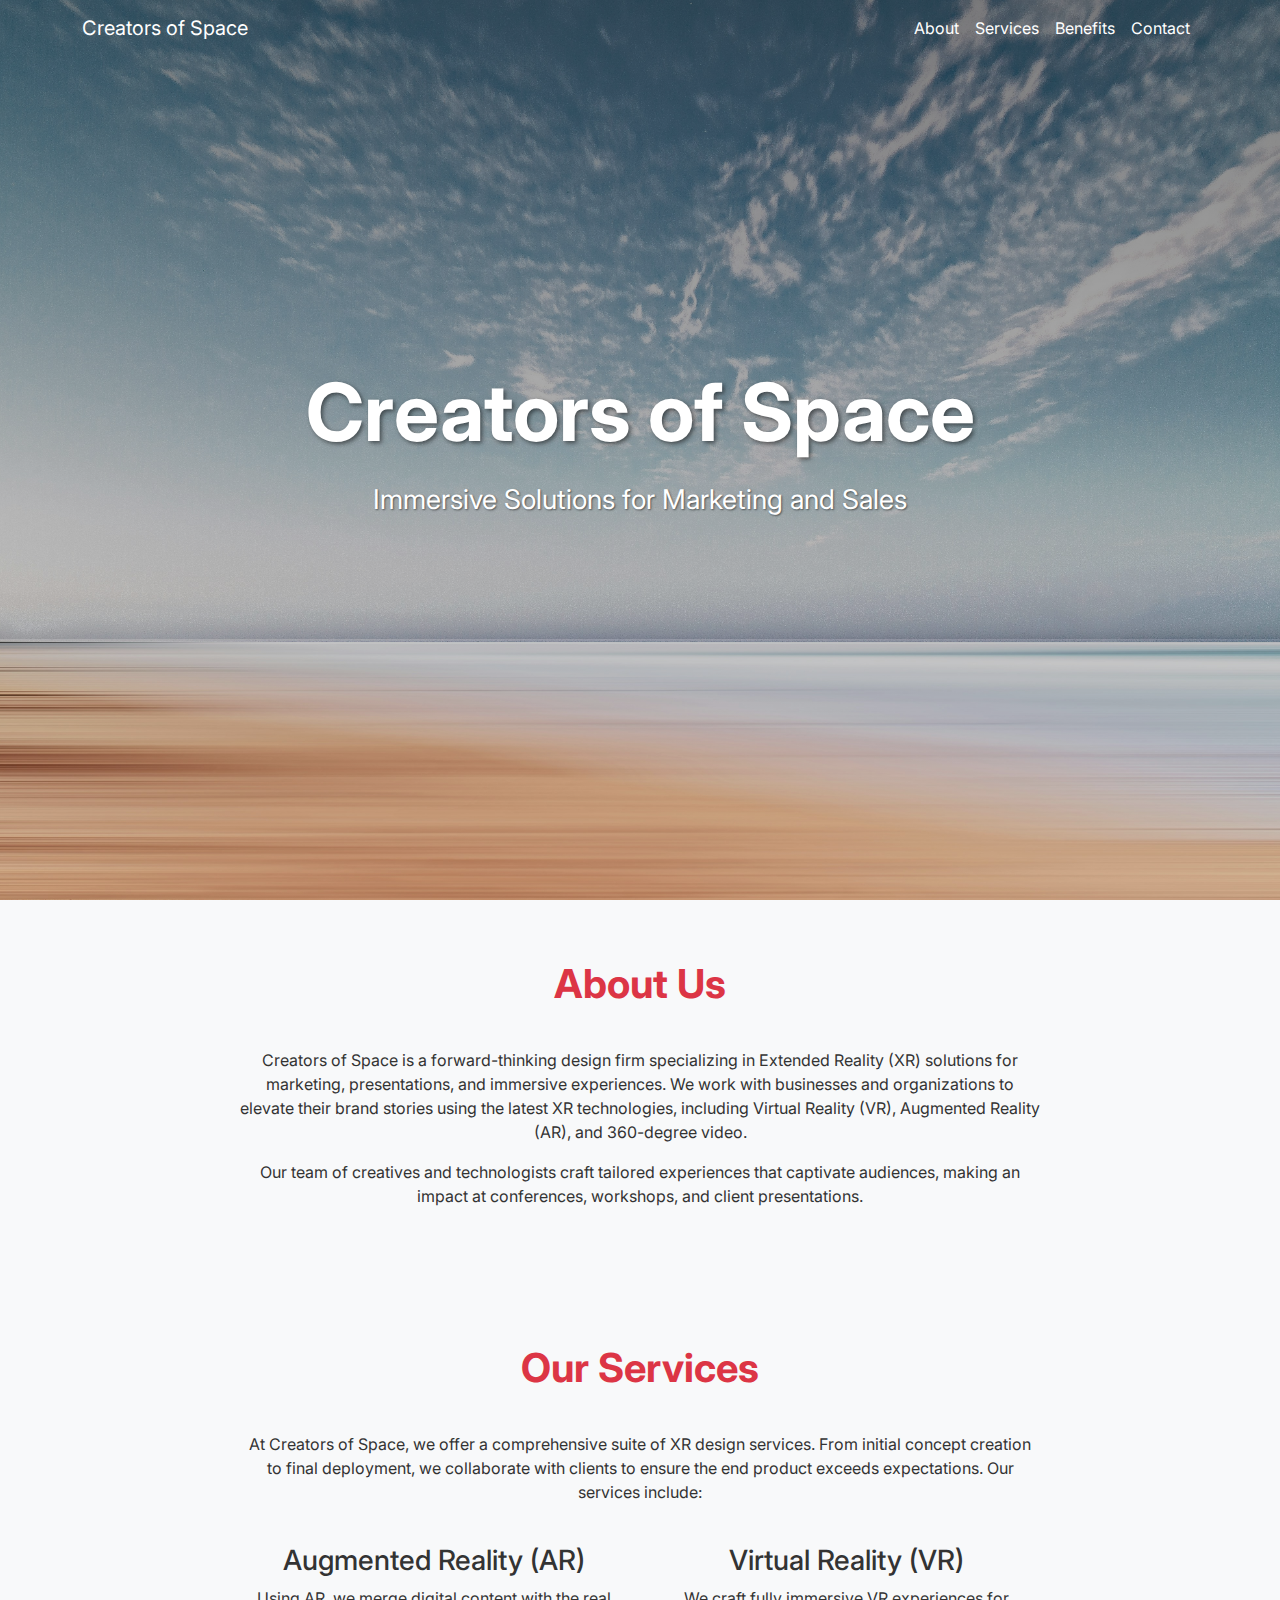
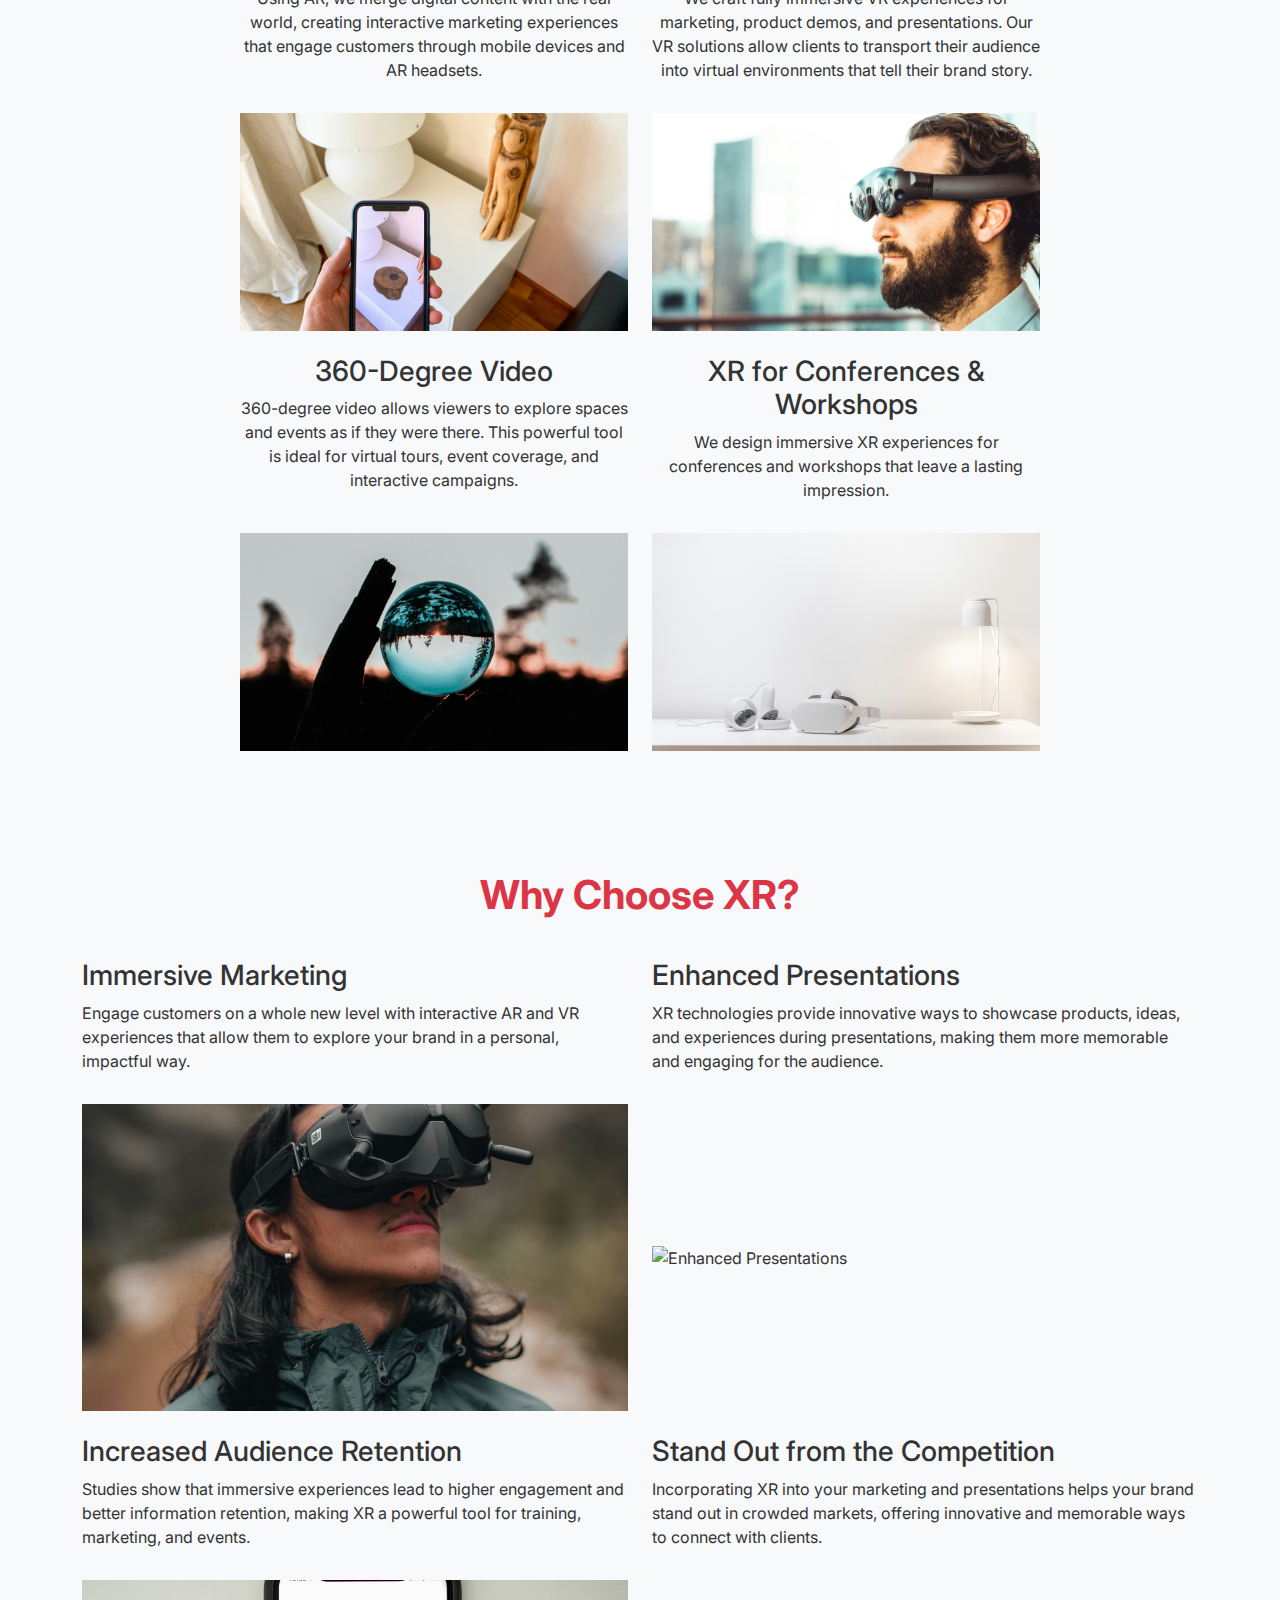
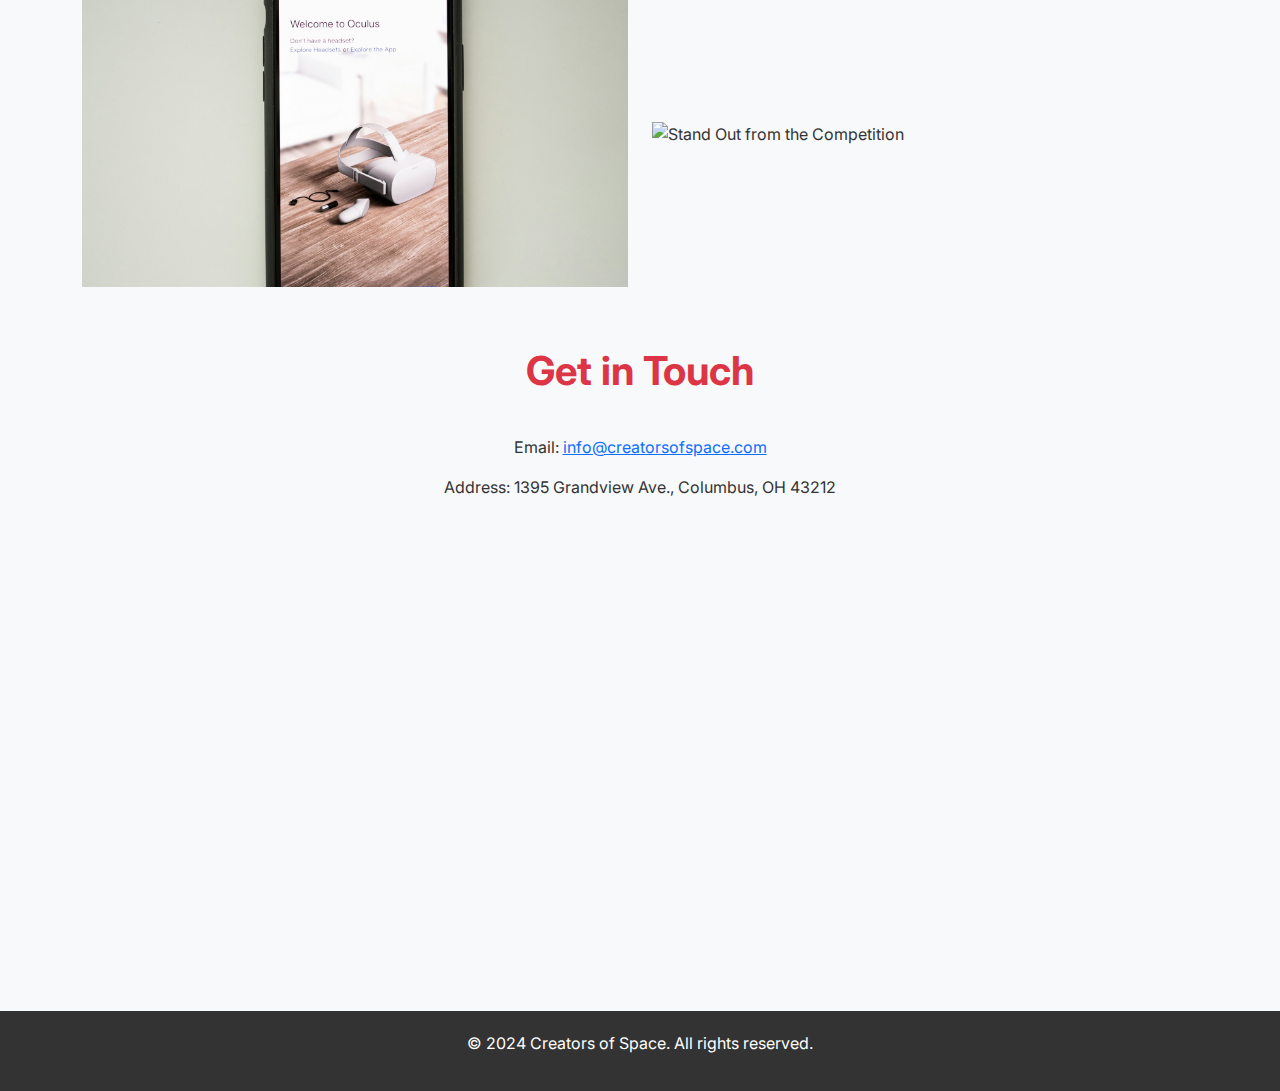
==== backup/index.html @ 9110cb1d "change 1" ====
<!DOCTYPE html>
<html lang="en">
<head>
    <meta charset="UTF-8">
    <meta name="viewport" content="width=device-width, initial-scale=1.0">
    <title>Creators of Space - Innovative XR Design Solutions</title>
    
    <!-- Bootstrap CSS CDN -->
    <link href="https://cdn.jsdelivr.net/npm/bootstrap@5.3.0-alpha1/dist/css/bootstrap.min.css" rel="stylesheet">

    <!-- Google Fonts: Inter -->
    <link href="https://fonts.googleapis.com/css2?family=Inter:wght@400;700&display=swap" rel="stylesheet">
    
    <style>
        body {
            font-family: 'Inter', sans-serif;
            margin: 0;
            padding: 0;
            background-color: #f8f9fa;
            color: #333;
        }

        .navbar {
            background-color: transparent;
            position: absolute;
            width: 100%;
            z-index: 100;
        }

        .navbar-brand, .nav-link {
            color: #fff !important;
        }

        .header {
            position: relative;
            background: url('pictures/mainimg.jpg') no-repeat center center;
            background-size: cover;
            height: 100vh;
            display: flex;
            align-items: center;
            justify-content: center;
            color: white;
            text-align: center;
        }

        /* Slight dark gradient mask to enhance text visibility */
        .header::before {
            content: '';
            position: absolute;
            top: 0;
            left: 0;
            width: 100%;
            height: 100%;
            background: linear-gradient(180deg, rgba(0, 0, 0, 0.5), rgba(0, 0, 0, 0.1));
        }

        .header-content {
            position: relative;
            z-index: 1;
        }

        .header h1 {
            font-size: 5rem;
            font-weight: 700;
            color: #fff;
            text-shadow: 2px 2px 4px rgba(0, 0, 0, 0.5);
        }

        .header p {
            font-size: 1.7rem;
            margin-top: 20px;
            color: #fff;
            text-shadow: 1px 1px 2px rgba(0, 0, 0, 0.5);
        }

        .section {
            padding: 60px 0;
        }

        .section-heading {
            font-size: 2.5rem;
            font-weight: 700;
            color: #dc3545;
            text-align: center;
            margin-bottom: 40px;
        }

        .about-content, .services-content, .benefits-content {
            max-width: 800px;
            margin: 0 auto;
            text-align: center;
        }

        .services-list, .benefits-list {
            margin-top: 40px;
        }

        /* Aspect Ratio for images (16:9) */
        .img-fluid {
            aspect-ratio: 16/9;
            object-fit: cover;
        }

        /* Keeping images horizontally aligned */
        .img-wrapper {
            display: flex;
            justify-content: center;
            align-items: center;
            margin-top: 15px;
        }

        .footer {
            background-color: #333;
            color: white;
            text-align: center;
            padding: 20px;
        }

        .map-container {
            padding: 20px;
        }
    </style>
</head>
<body>

    <!-- Navigation -->
    <nav class="navbar navbar-expand-lg navbar-dark">
        <div class="container">
            <a class="navbar-brand" href="#">Creators of Space</a>
            <button class="navbar-toggler" type="button" data-bs-toggle="collapse" data-bs-target="#navbarNav" aria-controls="navbarNav" aria-expanded="false" aria-label="Toggle navigation">
                <span class="navbar-toggler-icon"></span>
            </button>
            <div class="collapse navbar-collapse" id="navbarNav">
                <ul class="navbar-nav ms-auto">
                    <li class="nav-item"><a class="nav-link" href="#about">About</a></li>
                    <li class="nav-item"><a class="nav-link" href="#services">Services</a></li>
                    <li class="nav-item"><a class="nav-link" href="#benefits">Benefits</a></li>
                    <li class="nav-item"><a class="nav-link" href="#contact">Contact</a></li>
                </ul>
            </div>
        </div>
    </nav>

    <!-- Header Section -->
    <header class="header">
        <div class="header-content">
            <h1>Creators of Space</h1>
            <p>Immersive Solutions for Marketing and Sales</p>
        </div>
    </header>

    <!-- About Section -->
    <section id="about" class="section">
        <div class="container">
            <h2 class="section-heading">About Us</h2>
            <div class="about-content">
                <p>Creators of Space is a forward-thinking design firm specializing in Extended Reality (XR) solutions for marketing, presentations, and immersive experiences. We work with businesses and organizations to elevate their brand stories using the latest XR technologies, including Virtual Reality (VR), Augmented Reality (AR), and 360-degree video.</p>
                <p>Our team of creatives and technologists craft tailored experiences that captivate audiences, making an impact at conferences, workshops, and client presentations.</p>
            </div>
        </div>
    </section>

    <!-- Services Section -->
    <section id="services" class="section bg-light">
        <div class="container">
            <h2 class="section-heading">Our Services</h2>
            <div class="services-content">
                <p>At Creators of Space, we offer a comprehensive suite of XR design services. From initial concept creation to final deployment, we collaborate with clients to ensure the end product exceeds expectations. Our services include:</p>
                <div class="row services-list">
                    <div class="col-md-6">
                        <h3>Augmented Reality (AR)</h3>
                        <p>Using AR, we merge digital content with the real world, creating interactive marketing experiences that engage customers through mobile devices and AR headsets.</p>
                    </div>
                    <div class="col-md-6">
                        <h3>Virtual Reality (VR)</h3>
                        <p>We craft fully immersive VR experiences for marketing, product demos, and presentations. Our VR solutions allow clients to transport their audience into virtual environments that tell their brand story.</p>
                    </div>
                </div>
                <div class="row img-wrapper">
                    <div class="col-md-6">
                        <img src="pictures/1img.jpg" alt="Augmented Reality" class="img-fluid">
                    </div>
                    <div class="col-md-6">
                        <img src="pictures/2img.jpg" alt="Virtual Reality" class="img-fluid">
                    </div>
                </div>
                <div class="row mt-4 services-list">
                    <div class="col-md-6">
                        <h3>360-Degree Video</h3>
                        <p>360-degree video allows viewers to explore spaces and events as if they were there. This powerful tool is ideal for virtual tours, event coverage, and interactive campaigns.</p>
                    </div>
                    <div class="col-md-6">
                        <h3>XR for Conferences & Workshops</h3>
                        <p>We design immersive XR experiences for conferences and workshops that leave a lasting impression.</p>
                    </div>
                </div>
                <div class="row img-wrapper">
                    <div class="col-md-6">
                        <img src="pictures/3img.jpg" alt="360-Degree Video" class="img-fluid">
                    </div>
                    <div class="col-md-6">
                        <img src="pictures/4img.jpg" alt="XR for Conferences" class="img-fluid">
                    </div>
                </div>
            </div>
        </div>
    </section>

    <!-- Benefits Section -->
    <section id="benefits" class="section">
        <div class="container">
            <h2 class="section-heading">Why Choose XR?</h2>
            <div class="row benefits-list">
                <div class="col-md-6">
                    <h3>Immersive Marketing</h3>
                    <p>Engage customers on a whole new level with interactive AR and VR experiences that allow them to explore your brand in a personal, impactful way.</p>
                </div>
                <div class="col-md-6">
                    <h3>Enhanced Presentations</h3>
                    <p>XR technologies provide innovative ways to showcase products, ideas, and experiences during presentations, making them more memorable and engaging for the audience.</p>
                </div>
            </div>
            <div class="row img-wrapper">
                <div class="col-md-6">
                    <img src="pictures/5img.jpg" alt="Immersive Marketing" class="img-fluid">
                </div>
                <div class="col-md-6">
                    <img src="pictures/6img.jpg" alt="Enhanced Presentations" class="img-fluid">
                </div>
            </div>
            <div class="row mt-4 benefits-list">
                <div class="col-md-6">
                    <h3>Increased Audience Retention</h3>
                    <p>Studies show that immersive experiences lead to higher engagement and better information retention, making XR a powerful tool for training, marketing, and events.</p>
                </div>
                <div class="col-md-6">
                    <h3>Stand Out from the Competition</h3>
                    <p>Incorporating XR into your marketing and presentations helps your brand stand out in crowded markets, offering innovative and memorable ways to connect with clients.</p>
                </div>
            </div>
            <div class="row img-wrapper">
                <div class="col-md-6">
                    <img src="pictures/7img.jpg" alt="Audience Retention" class="img-fluid">
                </div>
                <div class="col-md-6">
                    <img src="pictures/8img.jpg" alt="Stand Out from the Competition" class="img-fluid">
                </div>
            </div>
        </div>
    </section>

    <!-- Contact Section -->
    <section id="contact" class="contact-section bg-light">
        <div class="container">
            <h2 class="section-heading">Get in Touch</h2>
            <div class="contact-info text-center">
                <p>Email: <a href="mailto:info@creatorsofspace.com">info@creatorsofspace.com</a></p>
                <p>Address: 1395 Grandview Ave., Columbus, OH 43212</p>
            </div>
        </div>
    </section>

    <!-- Map Section -->
    <div class="map-container">
        <iframe src="https://www.google.com/maps/embed?pb=!1m18!1m12!1m3!1d3067.1224933452475!2d-83.04787912435558!3d39.986054379379944!2m3!1f0!2f0!3f0!3m2!1i1024!2i768!4f13.1!3m3!1m2!1s0x8838888bf65d95f9%3A0x74bf5e63fb1e8c8e!2s1395%20Grandview%20Ave%2C%20Columbus%2C%20OH%2043212%2C%20USA!5e0!3m2!1sen!2sin!4v1639235831932!5m2!1sen!2sin" width="100%" height="450" style="border:0;" allowfullscreen="" loading="lazy"></iframe>
    </div>

    <!-- Footer -->
    <footer class="footer">
        <div class="container">
            <p>&copy; 2024 Creators of Space. All rights reserved.</p>
        </div>
    </footer>

    <!-- Bootstrap JS CDN -->
    <script src="https://cdn.jsdelivr.net/npm/bootstrap@5.3.0-alpha1/dist/js/bootstrap.bundle.min.js"></script>
</body>
</html>
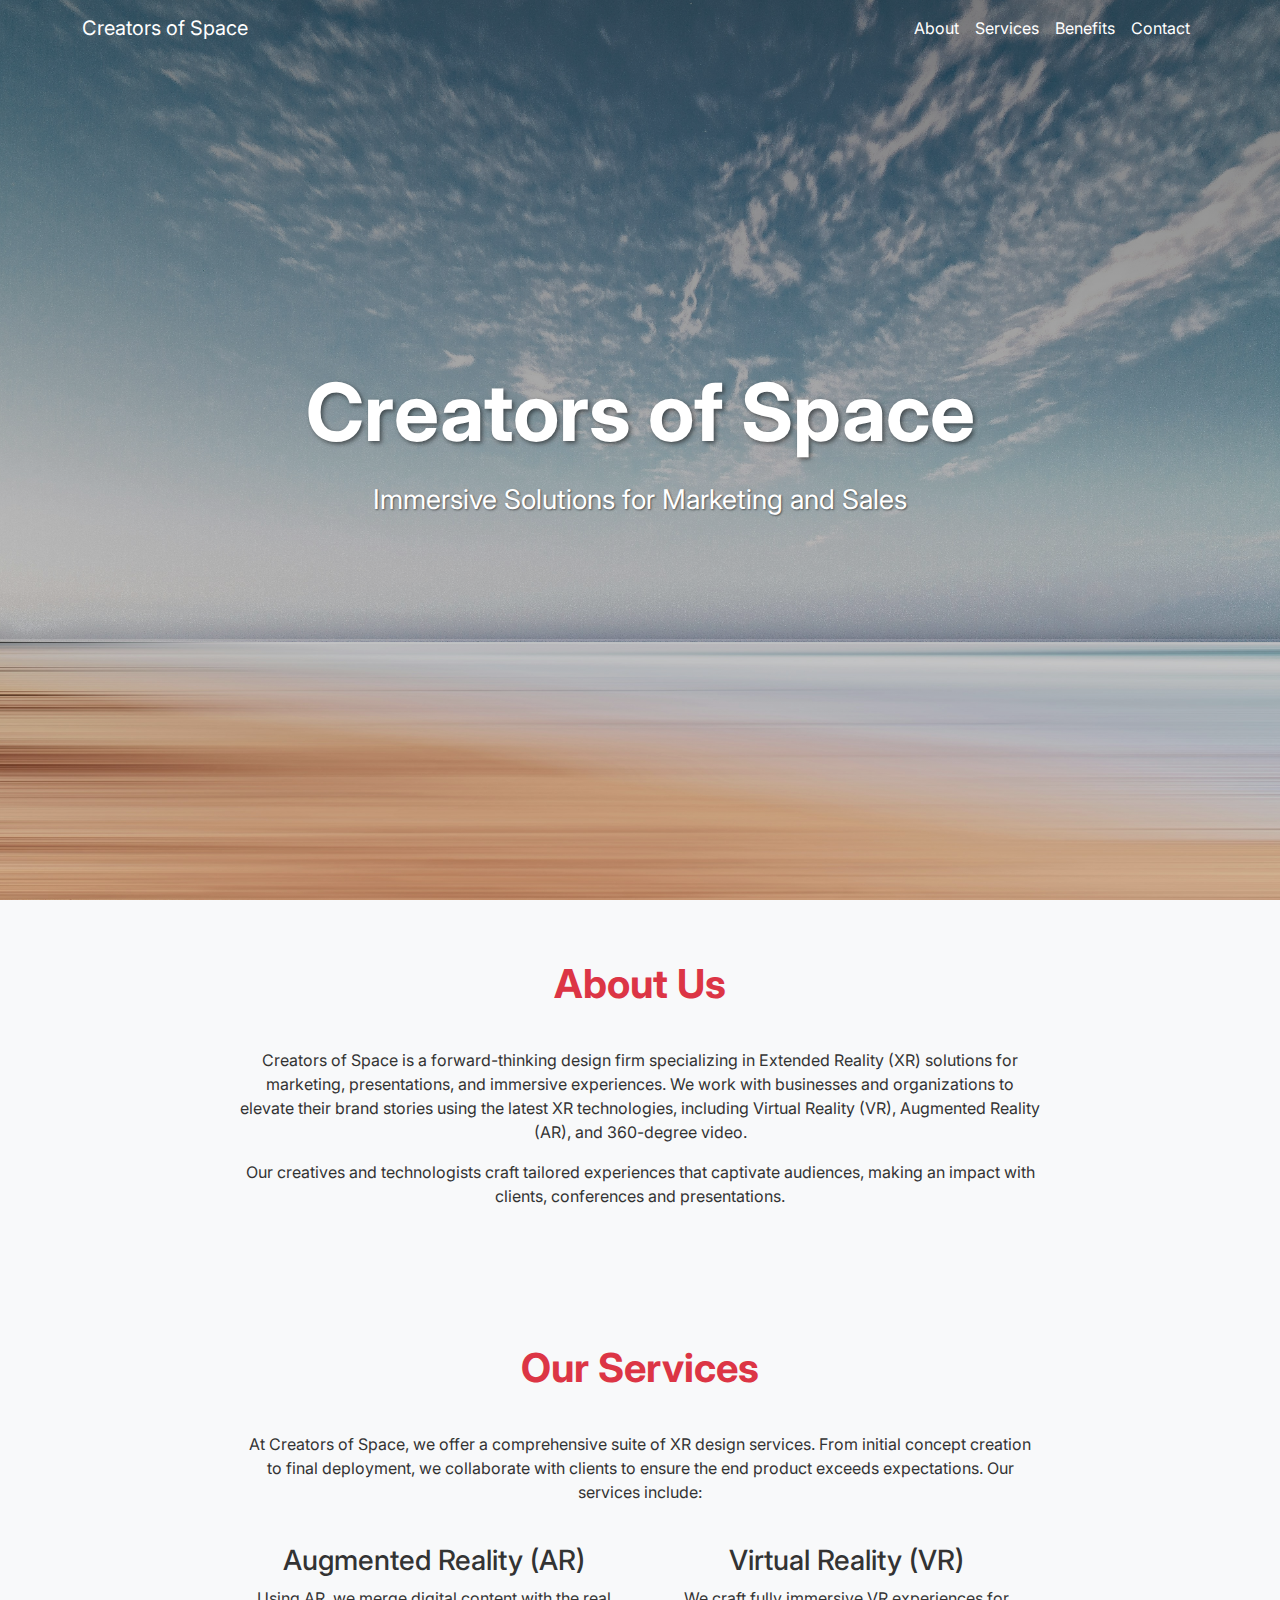
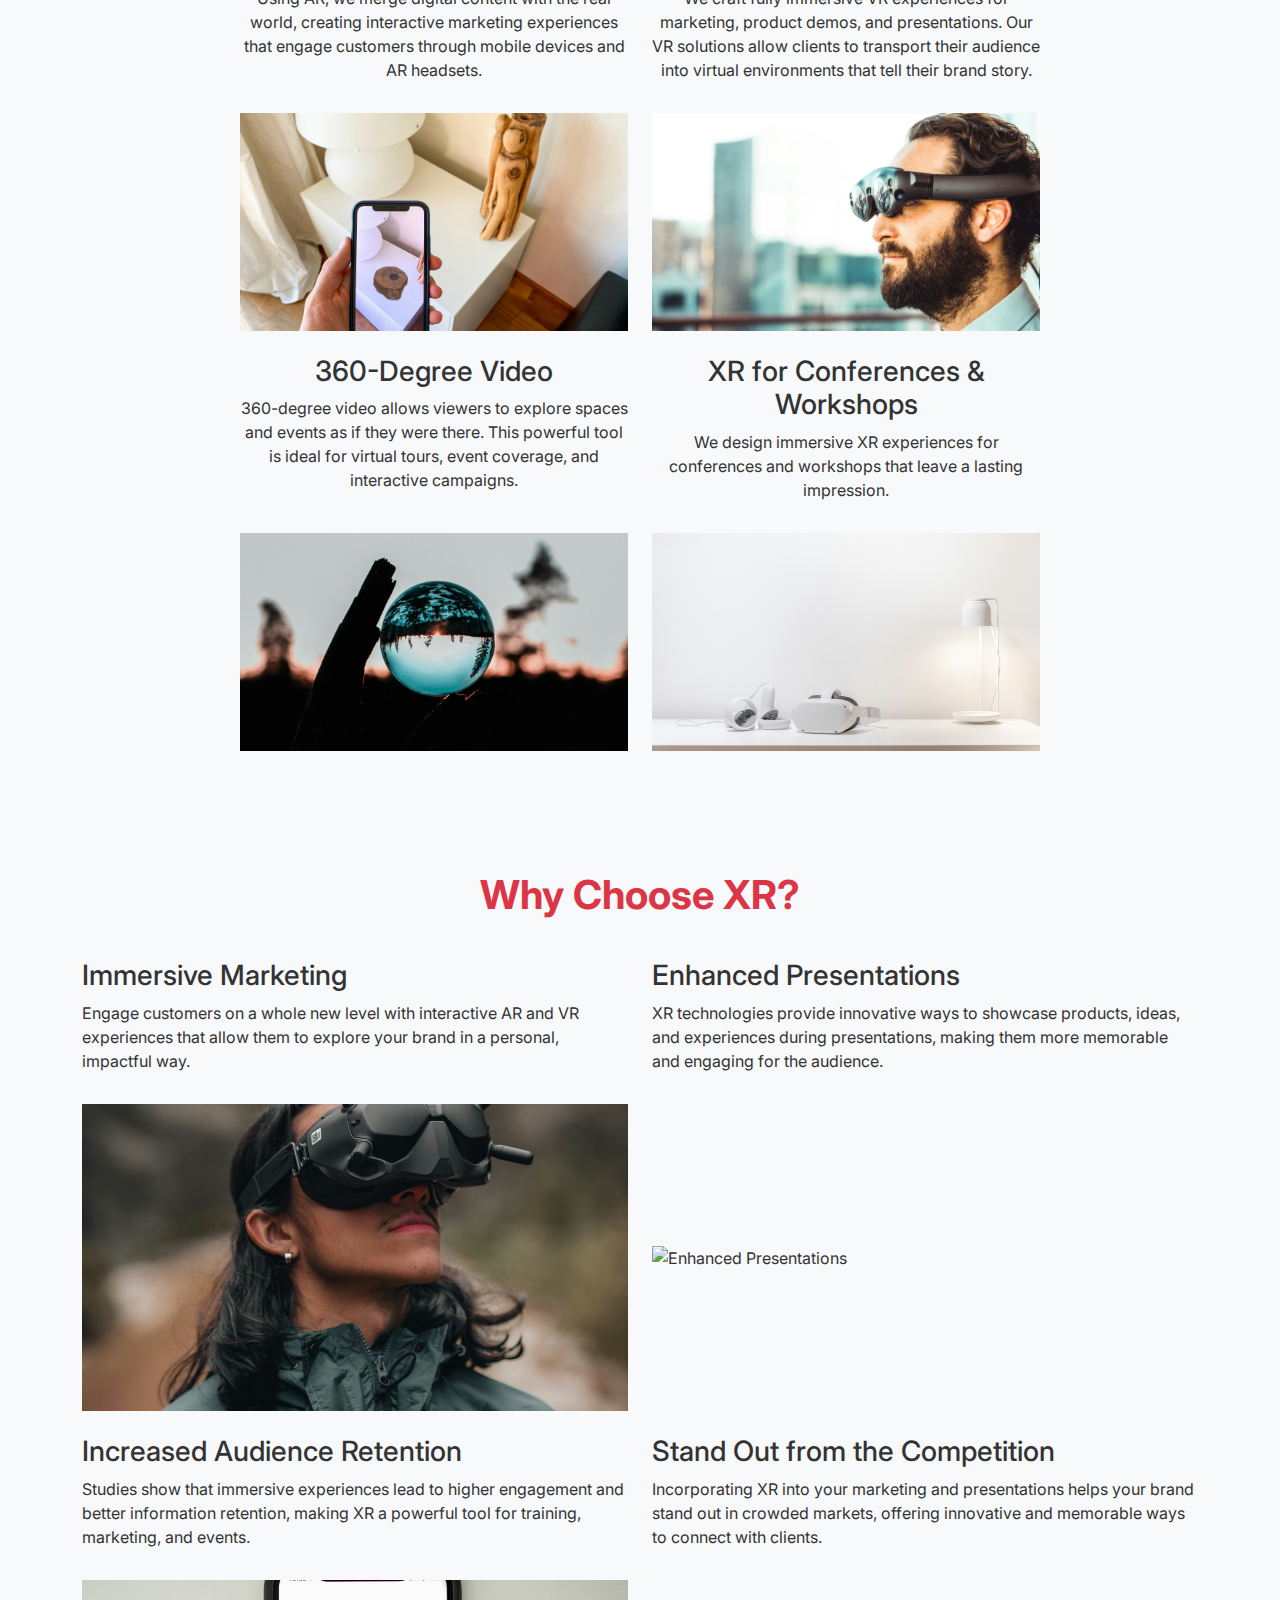
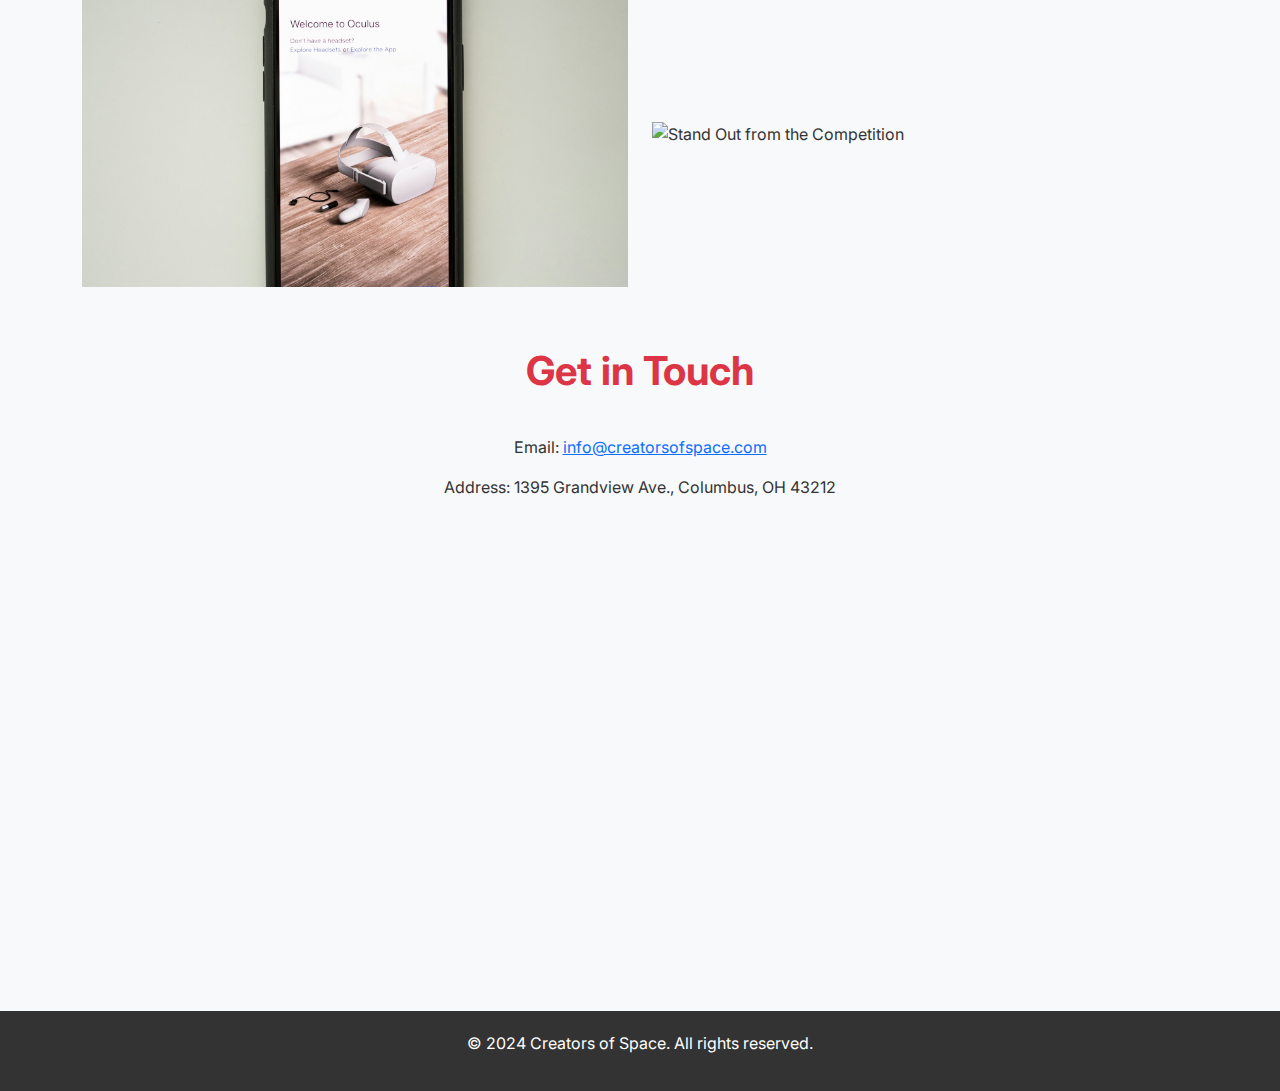
==== commit d4fa13f3: "wording" ====
--- a/backup/index.html
+++ b/backup/index.html
@@ -155,7 +155,7 @@
             <h2 class="section-heading">About Us</h2>
             <div class="about-content">
                 <p>Creators of Space is a forward-thinking design firm specializing in Extended Reality (XR) solutions for marketing, presentations, and immersive experiences. We work with businesses and organizations to elevate their brand stories using the latest XR technologies, including Virtual Reality (VR), Augmented Reality (AR), and 360-degree video.</p>
-                <p>Our team of creatives and technologists craft tailored experiences that captivate audiences, making an impact at conferences, workshops, and client presentations.</p>
+                <p>Our creatives and technologists craft tailored experiences that captivate audiences, making an impact with clients, conferences and presentations.</p>
             </div>
         </div>
     </section>
